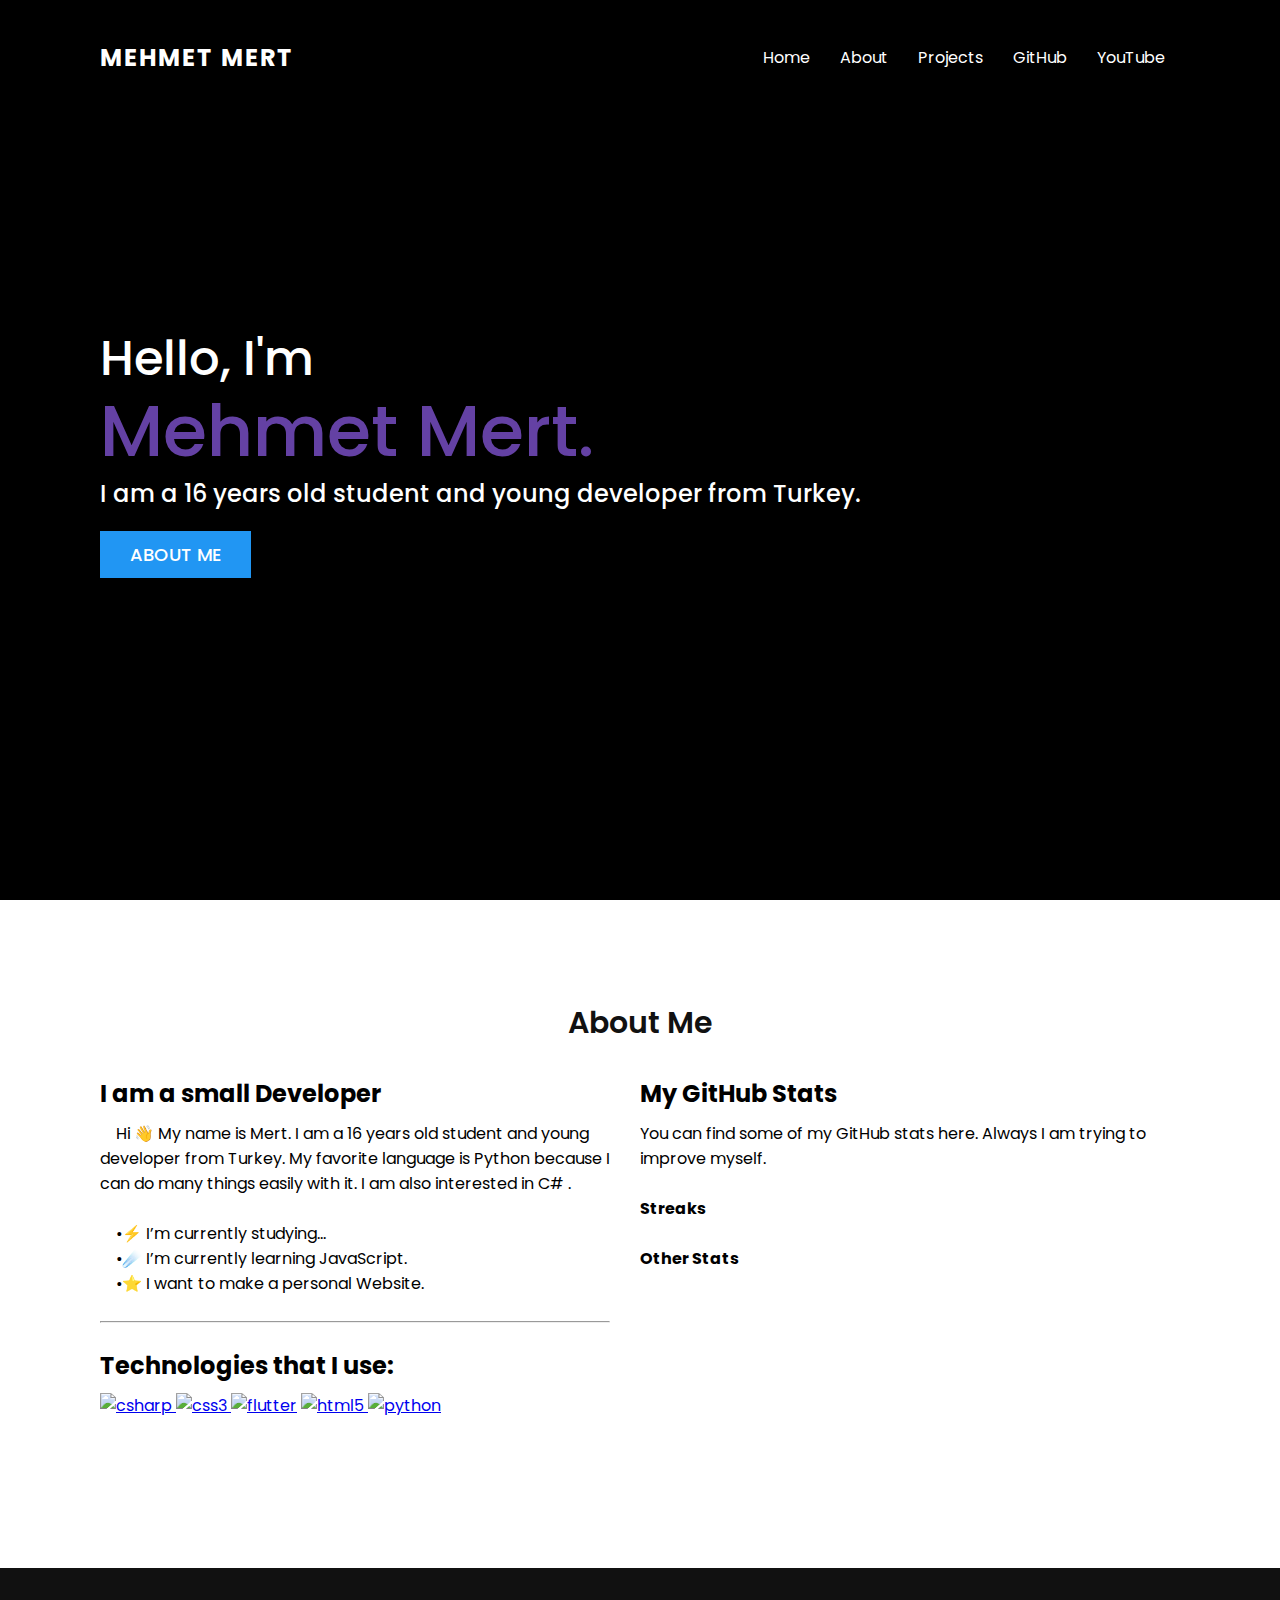
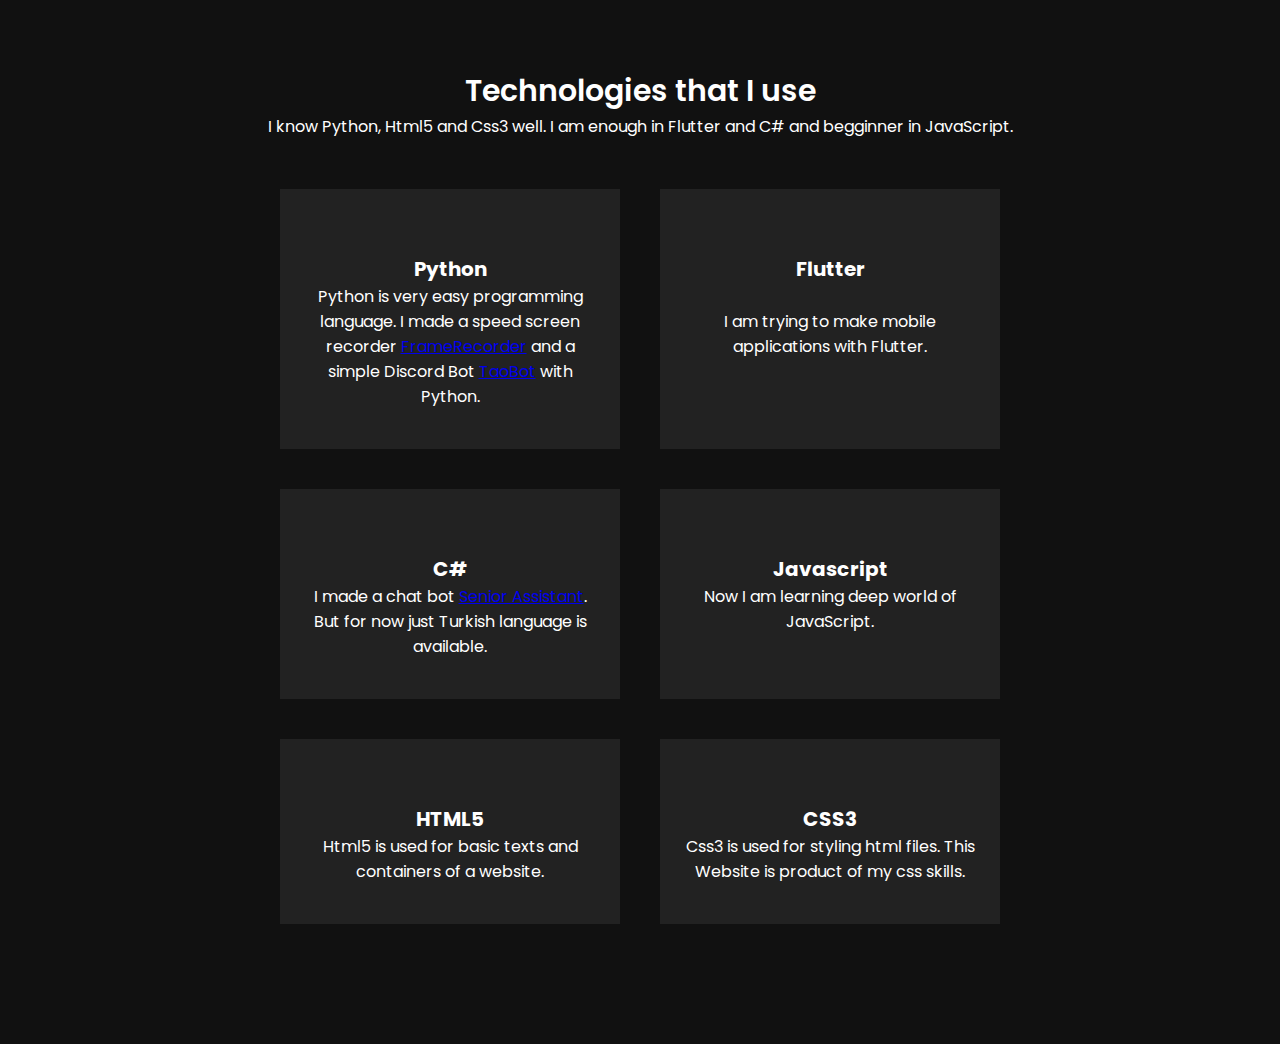
==== index.html @ cb21801d "Update index.html" ====
<!DOCTYPE html>
<html>
    <head>
        <meta charset="utf-8">
        <meta http-equiv="X-UA-Compatible" content="IE=edge">
        <title>Mehmet Mert Altuntaş</title>
        <meta name="description" content="">
        <meta name="viewport" content="width=device-width, initial-scale=1">
        <link rel="stylesheet" href="style.css">
        <link rel="preconnect" href="https://fonts.googleapis.com">
        <link rel="preconnect" href="https://fonts.gstatic.com" crossorigin>
        <link href="https://fonts.googleapis.com/css2?family=Montserrat:wght@500&display=swap" rel="stylesheet">
        <link href="https://fonts.googleapis.com/css2?family=Roboto&display=swap" rel="stylesheet">
        <link href="https://fonts.googleapis.com/css2?family=Poppins&display=swap" rel="stylesheet">
    </head>
    <body>
        <header>
            <a href="#" class="logo">Mehmet Mert</a>
            <div class="toggle"></div>
            <ul>
                <li><a href="#">Home</a></li>
                <li><a href="#about">About</a></li>
                <li><a href="/Portfolio/projects.html">Projects</a></li>
                <li><a href="https://github.com/mehmet-mert">GitHub</a></li>
                <li><a href="https://www.youtube.com/channel/UCmIKYJpC4kDp0NCJw35Ql8g">YouTube</a></li>
            </ul>
        </header>
        <section class="banner">
            <div class="textBox">
                <h2>Hello, I'm <br> <span>Mehmet Mert.</span></h2>
                <h3>I am a 16 years old student and young developer from Turkey.</h3>
                <a href="#" class="btn">About Me</a>
            </div>
        </section>
        <section class="about"  id="about">
            <div class="heading">
                <h2>About Me</h2>
            </div>
            <div class="content">
                <div class="contentBox">
                    <h3>I am a small Developer</h3>
                    <p>&emsp;Hi 👋 My name is Mert. I am a 16 years old student and young developer from Turkey. My favorite language is Python
                    because I can do many things easily with it. I am also interested in C# . <br><br></p>
                    <p>&emsp;•⚡ I’m currently studying...</p>
                    <p>&emsp;•☄️ I’m currently learning JavaScript.</p>
                    <p>&emsp;•⭐ I want to make a personal Website.</p>
                    <br>
                    <hr><br>
                    <h3 align="left">Technologies that I use:</h3>
                    <p align="left">
                    <a href="https://www.w3schools.com/cs/" target="_blank"> 
                    <img src="https://raw.githubusercontent.com/devicons/devicon/master/icons/csharp/csharp-original.svg"                                alt="csharp" width="40" height="40" /> </a> 

                    <a href="https://www.w3schools.com/css/" target="_blank">
                    <img src="https://raw.githubusercontent.com/devicons/devicon/master/icons/css3/css3-original-wordmark.svg"
                    alt="css3" width="40" height="40" /> </a> 

                    <a href="https://flutter.dev" target="_blank"> 
                    <img src="https://www.vectorlogo.zone/logos/flutterio/flutterio-icon.svg" alt="flutter" width="40" height="40" /></a> 

                    <a href="https://www.w3.org/html/" target="_blank"> 
                    <img src="https://raw.githubusercontent.com/devicons/devicon/master/icons/html5/html5-original-wordmark.svg"
                    alt="html5" width="40" height="40" /> </a>
                    
                    <a href="https://www.python.org" target="_blank"> 
                    <img src="https://raw.githubusercontent.com/devicons/devicon/master/icons/python/python-original.svg"
                    alt="python" width="40" height="40" /> </a> </p>
                    <br>
                    <img class="bilgi" width=70% src="https://camo.githubusercontent.com/fa7567172703d010a57ba21d604db2d76281e3ebab9247158c34887589cff863/[base64]" alt="">
                </div>
                <div class="contentBox">
                    <h3>My GitHub Stats</h3>
                    <p>You can find some of my GitHub stats here. Always I am trying to improve myself.</p>
                    <br>
                    <h4>Streaks</h4>
                    <img class="bilgi" width=70% src="https://github-readme-streak-stats.herokuapp.com/?user=mehmet-mert&theme=highcontrast" alt="">
                    <h4>Other Stats</h4>
                    <img class="bilgi" width=70% src="https://github-readme-stats.vercel.app/api?username=mehmet-mert&show_icons=true&theme=highcontrast&locale=en" alt="">
                    
                </div>
            </div>
        </section>
        
        <section class="services">
            <div class="heading white">
                <h2>Technologies that I use</h2>
                <p>I know Python, Html5 and Css3 well. I am enough in Flutter and C# and begginner in JavaScript.</p>
            </div>
            <div class="content">
                <div class="servicesBox">
                    <img src="images/python-original.png" alt="">
                    <h2>Python</h2>
                    <p>Python is very easy programming language. I made a speed screen recorder <a href="https://github.com/mehmet-mert/FrameRecorder">FrameRecorder</a>  and a simple Discord Bot <a href="https://github.com/mehmet-mert/TaoBot---Discord-Pomodoro-Bot">TaoBot</a>  with Python.</p>
                </div>
                <div class="servicesBox">
                    <img src="images/flutter-original.png" alt="">
                    <h2>Flutter</h2>
                    <p><br> I am trying to make mobile applications with Flutter.</p>
                </div>
                <div class="servicesBox">
                    <img src="images/csharp-original.png" alt="">
                    <h2>C#</h2>
                    <p>I made a chat bot <a href="https://github.com/mehmet-mert/Senior-Assistant">Senior Assistant</a>. But for now just Turkish language is available. </p>
                </div>
                <div class="servicesBox">
                    <img src="images/javascript-original.png" alt="">
                    <h2>Javascript</h2>
                    <p>Now I am learning deep world of JavaScript.</p>
                </div>
                <div class="servicesBox">
                    <img src="images/html5-original.png" alt="">
                    <h2>HTML5</h2>
                    <p>Html5 is used for basic texts and containers of a website.</p>
                </div>
                <div class="servicesBox">
                    <img src="images/css3-original.png" alt="">
                    <h2>CSS3</h2>
                    <p>Css3 is used for styling html files. This Website is product of my css skills.</p>
                </div>
            </div>
        </section>
        <script type="text/javascript">
        window.addEventListener("scroll", function(){
            var header=document.querySelector("header");
            header.classList.toggle("sticky",window.scrollY>0);
        });
        </script>
    </body>
</html>
---- style.css ----
/*23.46*/
* {
  margin: 0;
  padding: 0;
  box-sizing: border-box;
  font-family: "Poppins", sans-serif;
}
section {
  padding: 100px;
}
.banner {
  position: relative;
  min-height: 100vh;
  /*background-image: url(images/banner.jpg); linear-gradient(black, white);*/
  background-color: black;
  background-image: url(images/bitmap.png);
  background-size: cover;
  background-position: right;
  display: flex;
  justify-content: space-between;
  align-items: center;
}

.banner h2 {
  font-size: 3em;
  color: #fff;
  font-weight: 500;
  line-height: 1.5em;
}

.banner h2 span {
  font-weight: 500;
  font-size: 1.5em;
  color: #6441a4;
}
purple {
  color: #6441a4;
}
.banner h3 {
  font-size: 1.5rem;
  color: #fff;
  font-weight: 500;
}

.btn {
  position: relative;
  background: #2196f3;
  display: inline-block;
  color: #fff;
  margin-top: 20px;
  padding: 10px 30px;
  font-size: 18px;
  text-transform: uppercase;
  text-decoration: none;
  font-weight: 500;
  transition: 0.5s ease;
}
.btn:hover {
  background-color: #6441a4;
}
header {
  position: fixed;
  top: 0;
  left: 0;
  width: 100%;
  padding: 40px 100px;
  z-index: 1000;
  display: flex;
  justify-content: space-between;
  align-items: center;
  transition: 0.5s;
  background-color: black;
}
header.sticky {
  background: #fff;
  padding: 20px 100px;
  box-shadow: 0 5px 20px rgba(0, 0, 0, 0.1);
}
header .logo {
  color: #fff;
  font-size: 24px;
  text-transform: uppercase;
  text-decoration: none;
  font-weight: 700;
  letter-spacing: 2px;
}
header.sticky .logo {
  color: #111;
}
header ul {
  position: relative;
  display: flex;
}
header ul li {
  position: relative;
  display: flex;
}
header ul li a:hover {
  color: #6441a4;
}
header ul li a {
  position: relative;
  display: inline-block;
  margin: 0 15px;
  color: #fff;
  text-decoration: none;
  transition: 0.3s ease;
}
header.sticky ul li a {
  color: #111;
}
.heading {
  width: 100%;
  text-align: center;
  margin-bottom: 30px;
  color: #111;
}
.heading h2 {
  font-weight: 600;
  font-size: 30px;
}
.content {
  display: flex;
  justify-content: center;
  flex-wrap: wrap;
  flex-direction: row;
}
.contentBox {
  padding-right: 30px;
  width: 50%;
}
.contentBox h3 {
  font-size: 24px;
  margin-bottom: 10px;
}

.services {
  background-color: #111;
}
.heading.white {
  color: #fff;
}
.services .content {
  display: flex;
  justify-content: center;
  flex-wrap: wrap;
  flex-direction: row;
}
.services .content .servicesBox {
  padding: 40px 20px;
  background-color: #222;
  color: #fff;
  max-width: 340px;
  margin: 20px;
  text-align: center;
  transition: 0.5s;
}
.services .content .servicesBox:hover {
  background: #2196f3;
}
.services .content .servicesBox img {
  max-width: 80px;
  filter: invert(0);
}
.services .content .servicesBox h2 {
  font-size: 20px;
  font: weight 600px;
}
.work .content {
  display: flex;
  justify-content: space-between;
  flex-wrap: wrap;
}
.work .content .workBox {
  width: 50%;
  padding: 20px;
}
.work .content .workBox img {
  max-width: 100%;
}
.single-project {
  box-shadow: 0 2px 8px 2px rgba(20, 23, 28, 0.15);
  margin-bottom: 20px;
  border: none;
  border-radius: 5px;
  padding: 20px;
  display: flex;
}
.project-text {
  width: 70%;
}
.project-img {
  width: 30%;
  height: 30%;
}
tag {
  background-color: #6441a4;
  color: white;
  border-radius: 15px;
  padding: 5px;
  line-height: 40px;
}
@media screen and (max-width: 1000px) {
  .contentBox {
    padding-right: 30px;
    width: 100%;
  }
  .contentBox img.bilgi {
    width: 100%;
  }
  .banner {
    background-image: none;
    background-color: black;
  }
  header {
    justify-content: center;
    flex-wrap: wrap;
    flex-direction: row;
  }
  .single-project img {
    width: 0;
  }
  .project-text {
    width: 100%;
  }
  .heading {
    margin-top: 60px;
  }
}
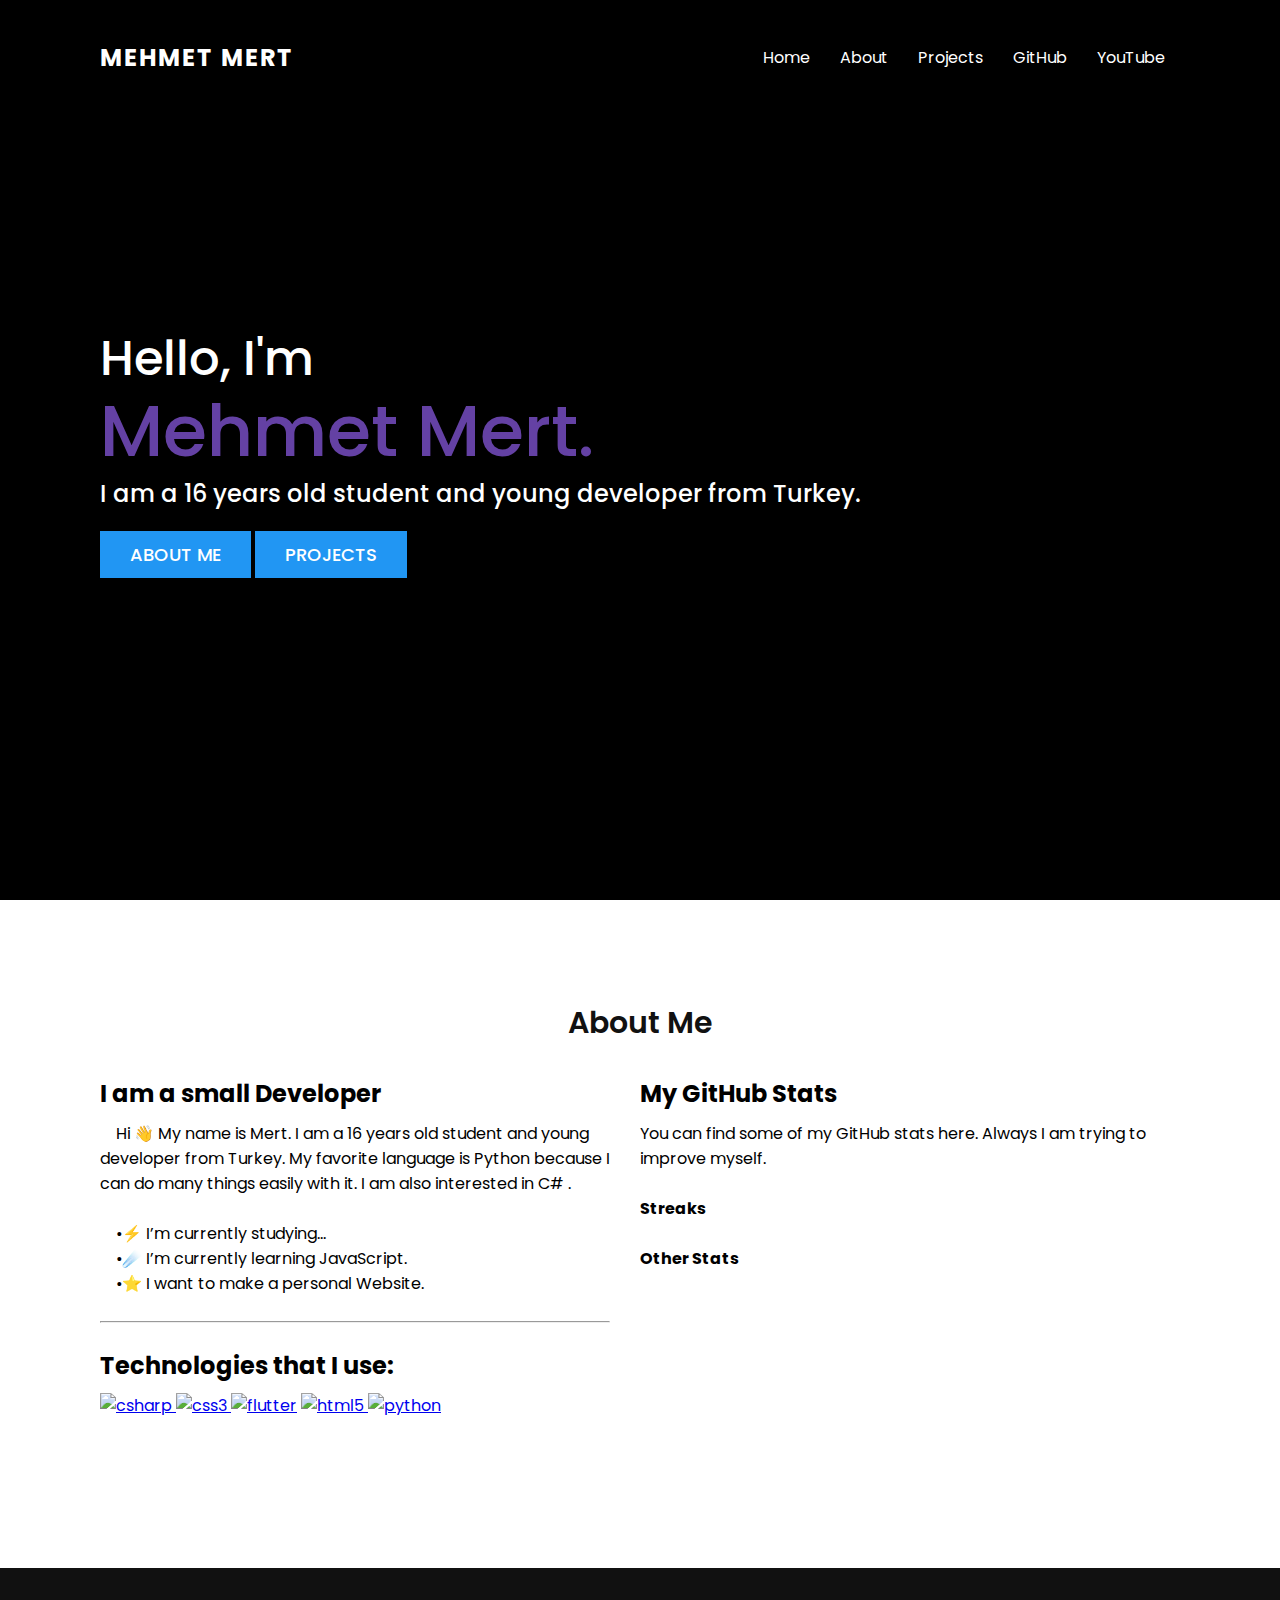
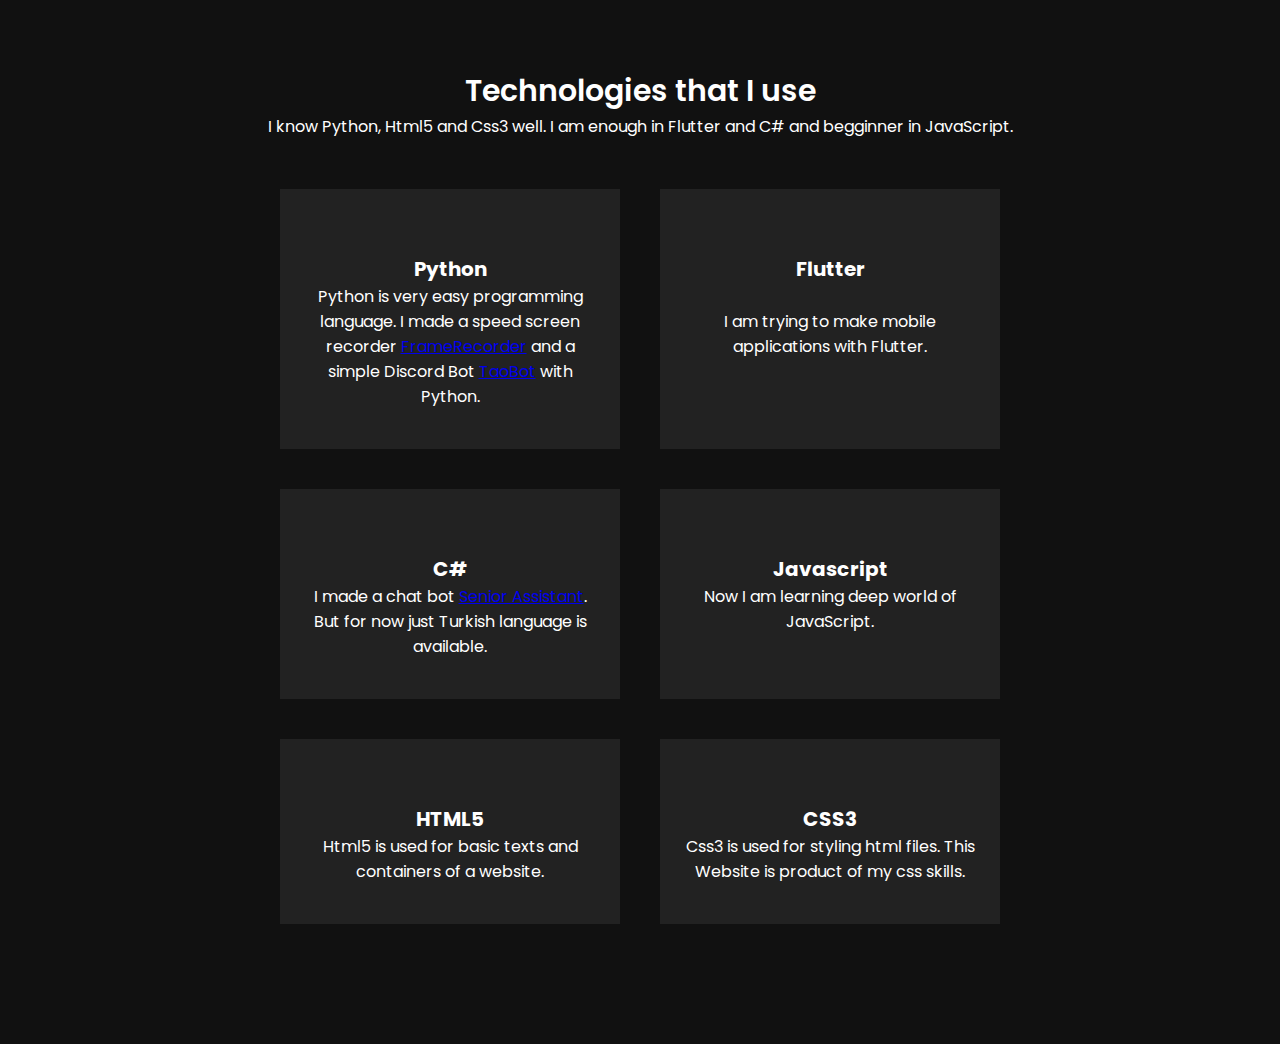
==== commit 8ae3b9c0: "some links fixed" ====
--- a/index.html
+++ b/index.html
@@ -20,7 +20,7 @@
             <ul>
                 <li><a href="#">Home</a></li>
                 <li><a href="#about">About</a></li>
-                <li><a href="/Portfolio/projects.html">Projects</a></li>
+                <li><a href="https://mehmet-mert.github.io/Portfolio/projects.html">Projects</a></li>
                 <li><a href="https://github.com/mehmet-mert">GitHub</a></li>
                 <li><a href="https://www.youtube.com/channel/UCmIKYJpC4kDp0NCJw35Ql8g">YouTube</a></li>
             </ul>
@@ -29,7 +29,8 @@
             <div class="textBox">
                 <h2>Hello, I'm <br> <span>Mehmet Mert.</span></h2>
                 <h3>I am a 16 years old student and young developer from Turkey.</h3>
-                <a href="#" class="btn">About Me</a>
+                <a href="#about" class="btn">About Me</a>
+                <a href="https://mehmet-mert.github.io/Portfolio/projects.html" class="btn">Projects</a>
             </div>
         </section>
         <section class="about"  id="about">
